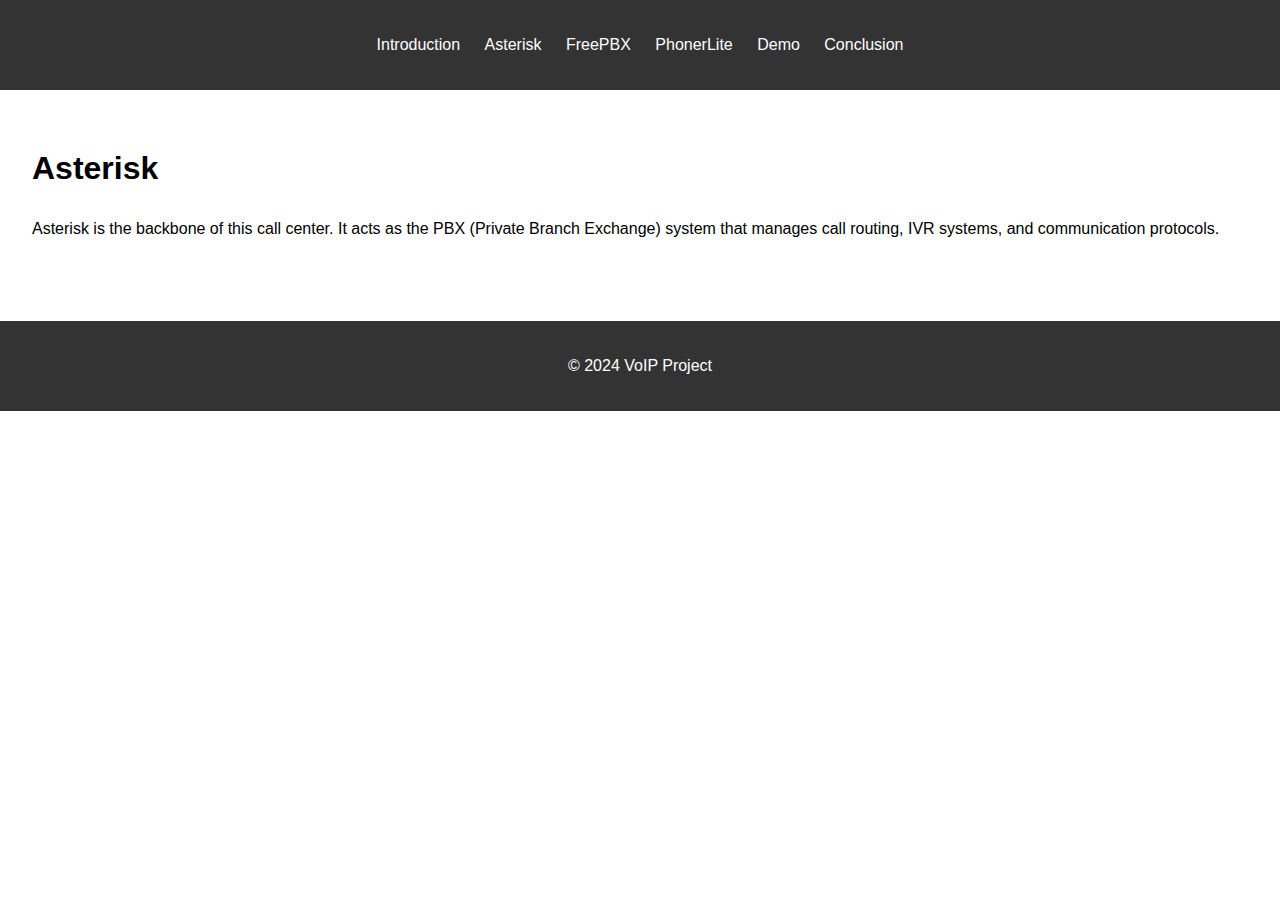
==== asterisk.html @ cea847f0 "premier" ====
<!DOCTYPE html>
<html lang="en">

<head>
    <meta charset="UTF-8">
    <meta name="viewport" content="width=device-width, initial-scale=1.0">
    <title>Asterisk - VoIP Project</title>
    <link rel="stylesheet" href="styles.css">
</head>

<body>
    <header>
        <nav>
            <ul>
                <li><a href="index.html">Introduction</a></li>
                <li><a href="asterisk.html">Asterisk</a></li>
                <li><a href="freepbx.html">FreePBX</a></li>
                <li><a href="phonerlite.html">PhonerLite</a></li>
                <li><a href="demo.html">Demo</a></li>
                <li><a href="conclusion.html">Conclusion</a></li>
            </ul>
        </nav>
    </header>
    <main>
        <h1>Asterisk</h1>
        <p>Asterisk is the backbone of this call center. It acts as the PBX (Private Branch Exchange) system that
            manages call routing, IVR systems, and communication protocols.</p>
    </main>
    <footer>
        <p>&copy; 2024 VoIP Project</p>
    </footer>
</body>

</html>
---- styles.css ----
body {
    font-family: Arial, sans-serif;
    line-height: 1.6;
    margin: 0;
    padding: 0;
}

header {
    background: #333;
    color: #fff;
    padding: 1rem 0;
    text-align: center;
}

header ul {
    list-style: none;
    padding: 0;
}

header ul li {
    display: inline;
    margin: 0 10px;
}

header ul li a {
    color: #fff;
    text-decoration: none;
}

main {
    padding: 2rem;
}

footer {
    background: #333;
    color: #fff;
    text-align: center;
    padding: 1rem 0;
    margin-top: 2rem;
}
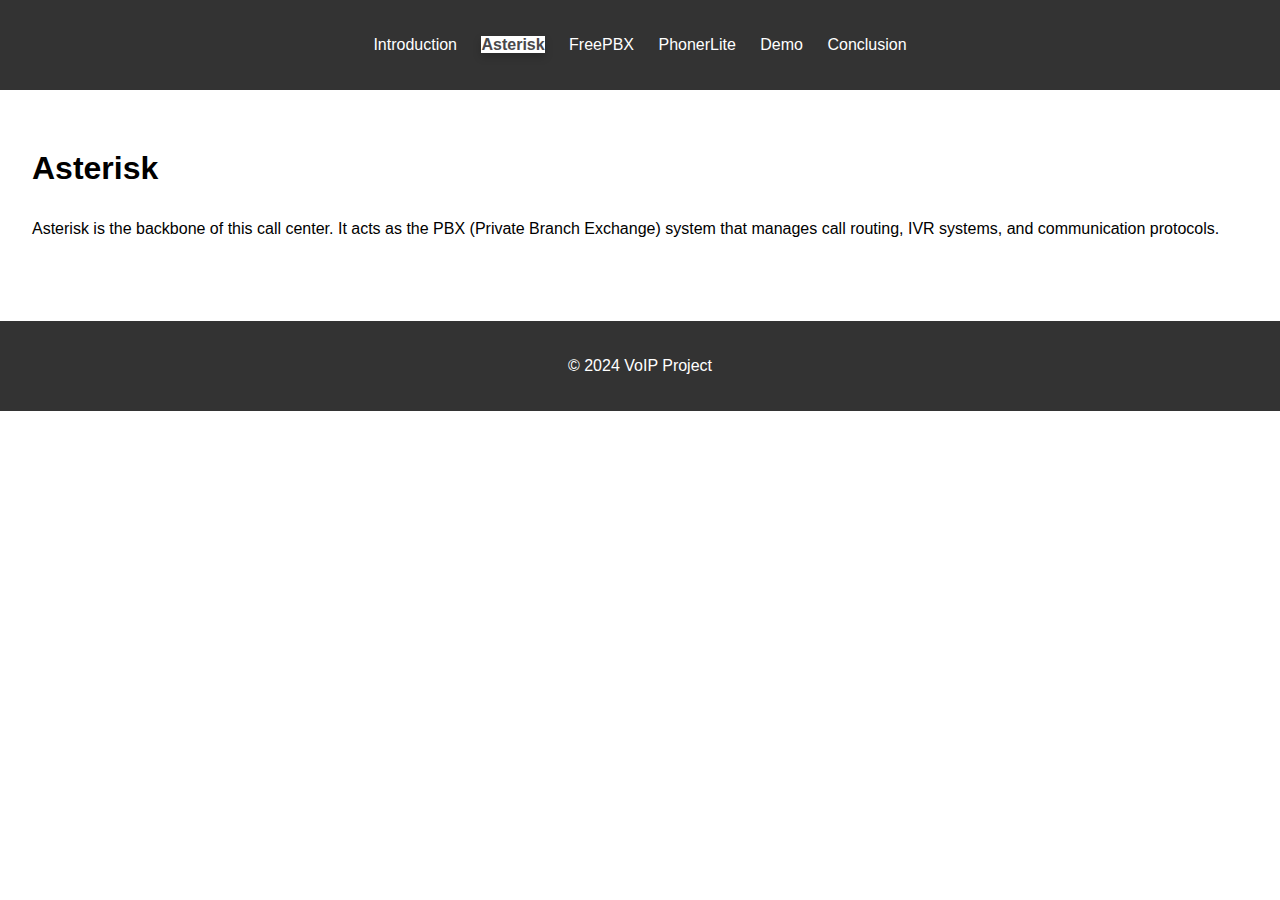
==== commit f8cb3941: "actuve" ====
--- a/asterisk.html
+++ b/asterisk.html
@@ -13,7 +13,7 @@
         <nav>
             <ul>
                 <li><a href="index.html">Introduction</a></li>
-                <li><a href="asterisk.html">Asterisk</a></li>
+                <li><a href="asterisk.html" class="active">Asterisk</a></li>
                 <li><a href="freepbx.html">FreePBX</a></li>
                 <li><a href="phonerlite.html">PhonerLite</a></li>
                 <li><a href="demo.html">Demo</a></li>
--- a/styles.css
+++ b/styles.css
@@ -27,6 +27,13 @@
     text-decoration: none;
 }
 
+nav ul li a.active {
+    background: #fff;
+    color: #49484a;
+    font-weight: bold;
+    box-shadow: 0 4px 8px rgba(0, 0, 0, 0.2);
+}
+
 main {
     padding: 2rem;
 }
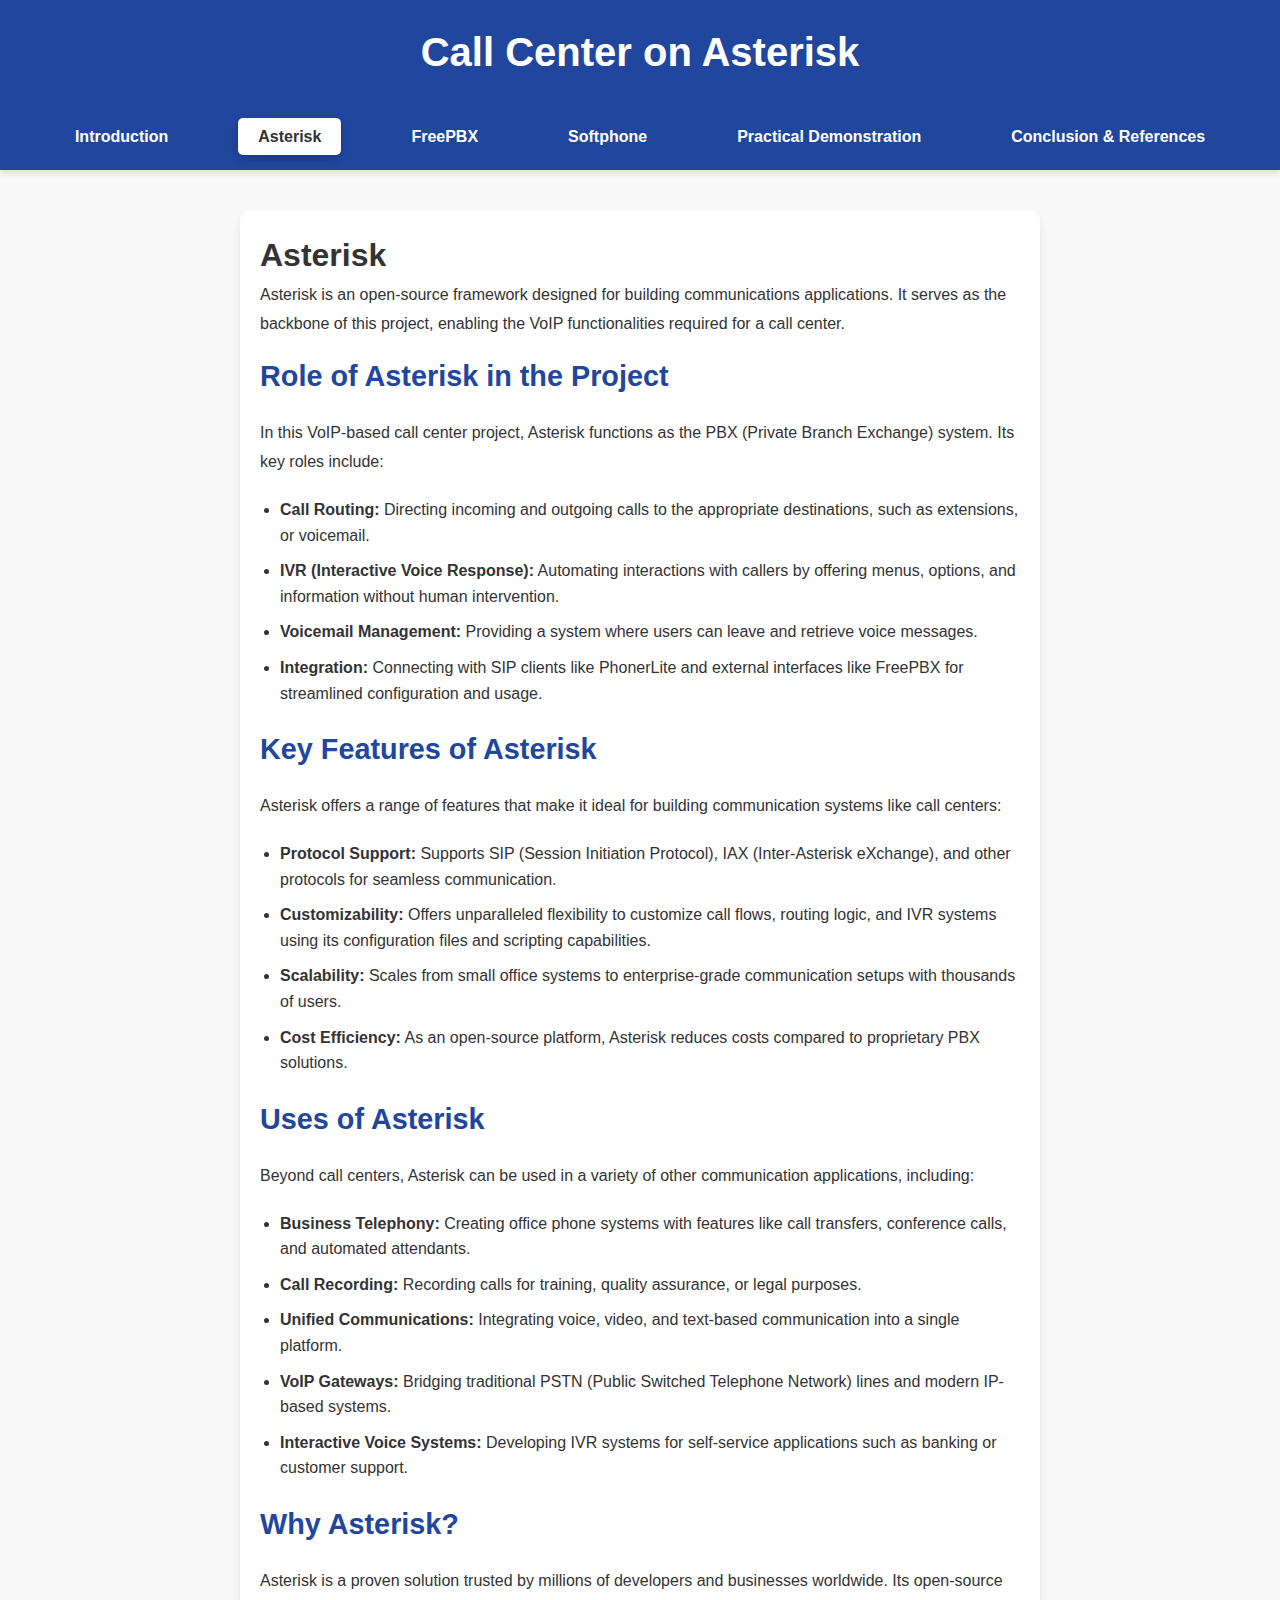
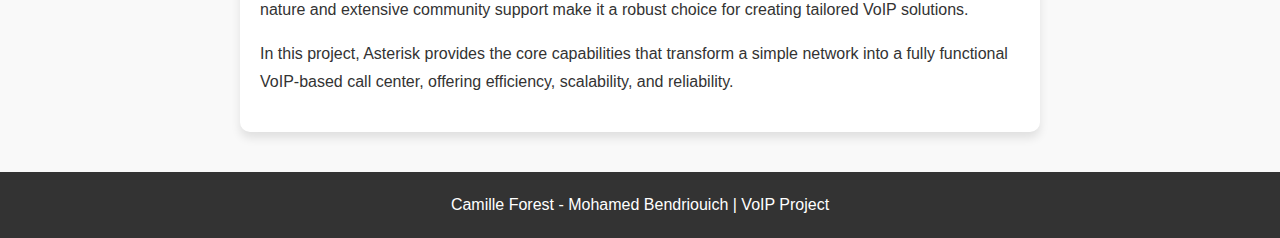
==== commit d05c58fc: "final" ====
--- a/asterisk.html
+++ b/asterisk.html
@@ -10,24 +10,74 @@
 
 <body>
     <header>
+        <h1>Call Center on Asterisk</h1>
         <nav>
             <ul>
                 <li><a href="index.html">Introduction</a></li>
                 <li><a href="asterisk.html" class="active">Asterisk</a></li>
                 <li><a href="freepbx.html">FreePBX</a></li>
-                <li><a href="phonerlite.html">PhonerLite</a></li>
-                <li><a href="demo.html">Demo</a></li>
-                <li><a href="conclusion.html">Conclusion</a></li>
+                <li><a href="softphone.html">Softphone</a></li>
+                <li><a href="demo.html">Practical Demonstration</a></li>
+                <li><a href="conclusion.html">Conclusion & References</a></li>
             </ul>
         </nav>
     </header>
     <main>
         <h1>Asterisk</h1>
-        <p>Asterisk is the backbone of this call center. It acts as the PBX (Private Branch Exchange) system that
-            manages call routing, IVR systems, and communication protocols.</p>
+        <p>Asterisk is an open-source framework designed for building communications applications. It serves as the
+            backbone of this project, enabling the VoIP functionalities required for a call center.</p>
+
+        <h2>Role of Asterisk in the Project</h2>
+        <p>In this VoIP-based call center project, Asterisk functions as the PBX (Private Branch Exchange) system. Its
+            key roles include:</p>
+        <ul>
+            <li><strong>Call Routing:</strong> Directing incoming and outgoing calls to the appropriate destinations,
+                such as extensions, or voicemail.</li>
+            <li><strong>IVR (Interactive Voice Response):</strong> Automating interactions with callers by offering
+                menus, options, and information without human intervention.</li>
+            <li><strong>Voicemail Management:</strong> Providing a system where users can leave and retrieve voice
+                messages.</li>
+            <li><strong>Integration:</strong> Connecting with SIP clients like PhonerLite and external interfaces like
+                FreePBX for streamlined configuration and usage.</li>
+        </ul>
+
+        <h2>Key Features of Asterisk</h2>
+        <p>Asterisk offers a range of features that make it ideal for building communication systems like call centers:
+        </p>
+        <ul>
+            <li><strong>Protocol Support:</strong> Supports SIP (Session Initiation Protocol), IAX (Inter-Asterisk
+                eXchange), and other protocols for seamless communication.</li>
+            <li><strong>Customizability:</strong> Offers unparalleled flexibility to customize call flows, routing
+                logic, and IVR systems using its configuration files and scripting capabilities.</li>
+            <li><strong>Scalability:</strong> Scales from small office systems to enterprise-grade communication setups
+                with thousands of users.</li>
+            <li><strong>Cost Efficiency:</strong> As an open-source platform, Asterisk reduces costs compared to
+                proprietary PBX solutions.</li>
+        </ul>
+
+        <h2>Uses of Asterisk</h2>
+        <p>Beyond call centers, Asterisk can be used in a variety of other communication applications, including:</p>
+        <ul>
+            <li><strong>Business Telephony:</strong> Creating office phone systems with features like call transfers,
+                conference calls, and automated attendants.</li>
+            <li><strong>Call Recording:</strong> Recording calls for training, quality assurance, or legal purposes.
+            </li>
+            <li><strong>Unified Communications:</strong> Integrating voice, video, and text-based communication into a
+                single platform.</li>
+            <li><strong>VoIP Gateways:</strong> Bridging traditional PSTN (Public Switched Telephone Network) lines and
+                modern IP-based systems.</li>
+            <li><strong>Interactive Voice Systems:</strong> Developing IVR systems for self-service applications such as
+                banking or customer support.</li>
+        </ul>
+
+        <h2>Why Asterisk?</h2>
+        <p>Asterisk is a proven solution trusted by millions of developers and businesses worldwide. Its open-source
+            nature and extensive community support make it a robust choice for creating tailored VoIP solutions.</p>
+        <p>In this project, Asterisk provides the core capabilities that transform a simple network into a fully
+            functional VoIP-based call center, offering efficiency, scalability, and reliability.</p>
     </main>
     <footer>
-        <p>&copy; 2024 VoIP Project</p>
+        <p>Camille Forest - Mohamed Bendriouich | VoIP Project</p>
     </footer>
 </body>
 
--- a/styles.css
+++ b/styles.css
@@ -1,47 +1,174 @@
+/* General Reset */
+* {
+    margin: 0;
+    padding: 0;
+    box-sizing: border-box;
+}
+
 body {
-    font-family: Arial, sans-serif;
+    font-family: 'Roboto', Arial, sans-serif;
     line-height: 1.6;
     margin: 0;
     padding: 0;
+    background-color: #f9f9f9;
+    color: #333;
 }
 
+/* Header Styles */
 header {
-    background: #333;
+    background: rgb(32, 70, 158);
     color: #fff;
-    padding: 1rem 0;
+    padding: 20px 0;
     text-align: center;
+    box-shadow: 0 4px 6px rgba(0, 0, 0, 0.1);
 }
 
-header ul {
-    list-style: none;
-    padding: 0;
+header h1 {
+    font-size: 2.5rem;
+    margin-bottom: 40px;
 }
 
-header ul li {
-    display: inline;
-    margin: 0 10px;
+nav ul {
+    list-style: none;
+    display: flex;
+    justify-content: center;
+    gap: 20px;
 }
 
-header ul li a {
+nav ul li {
+    margin-right: 15px;
+    margin-left: 15px;
+}
+
+nav ul li a {
     color: #fff;
     text-decoration: none;
+    font-weight: bold;
+    padding: 10px 20px;
+    border-radius: 5px;
+    transition: background 0.3s ease;
 }
 
+nav ul li a:hover {
+    background: rgba(255, 255, 255, 0.2);
+}
+
+/* Highlight Active Page */
 nav ul li a.active {
     background: #fff;
-    color: #49484a;
+    color: #333;
     font-weight: bold;
     box-shadow: 0 4px 8px rgba(0, 0, 0, 0.2);
 }
 
+/* Main Content */
 main {
-    padding: 2rem;
+    background: #fff;
+    max-width: 800px;
+    margin: 40px auto;
+    padding: 20px;
+    border-radius: 10px;
+    box-shadow: 0 6px 10px rgba(0, 0, 0, 0.1);
 }
 
+main h2 {
+    font-size: 1.8rem;
+    margin-bottom: 20px;
+    color: rgb(32, 70, 158);
+}
+
+main p {
+    margin-bottom: 15px;
+    line-height: 1.8;
+}
+
+main ul {
+    list-style-type: disc;
+    margin: 20px 0;
+    padding-left: 20px;
+}
+
+main ul li {
+    margin-bottom: 10px;
+}
+
+pre {
+    background: #f4f4f4;
+    border-left: 4px solid #3011cb;
+    padding: 10px;
+    margin: 20px 0;
+    border-radius: 5px;
+    font-family: 'Courier New', monospace;
+    overflow-x: auto;
+}
+
+/* Footer Styles */
 footer {
+    text-align: center;
+    padding: 20px;
     background: #333;
     color: #fff;
+    position: relative;
+    bottom: 0;
+    width: 100%;
+    margin-top: 40px;
+}
+
+/* Button Links (Optional) */
+button {
+    background: linear-gradient(135deg, #6a11cb, #2575fc);
+    color: #fff;
+    border: none;
+    padding: 10px 20px;
+    border-radius: 5px;
+    font-size: 1rem;
+    cursor: pointer;
+    transition: background 0.3s ease;
+}
+
+button:hover {
+    background: linear-gradient(135deg, #2575fc, #6a11cb);
+}
+
+/* Styles for Figures and Images */
+figure {
+    margin: 2rem 0;
     text-align: center;
-    padding: 1rem 0;
-    margin-top: 2rem;
+}
+
+figure img {
+    max-width: 100%;
+    height: auto;
+    border: 1px solid #ddd;
+    border-radius: 8px;
+    box-shadow: 0 2px 4px rgba(0, 0, 0, 0.1);
+    transition: transform 0.3s ease, box-shadow 0.3s ease;
+}
+
+figure img:hover {
+    transform: scale(1.05);
+    box-shadow: 0 4px 8px rgba(0, 0, 0, 0.2);
+}
+
+figcaption {
+    margin-top: 0.5rem;
+    font-style: italic;
+    color: #666;
+    font-size: 0.9rem;
+}
+
+/* Responsive Design */
+@media (max-width: 768px) {
+    nav ul {
+        flex-direction: column;
+        gap: 10px;
+    }
+
+    main {
+        padding: 15px;
+    }
+
+    header h1 {
+        font-size: 2rem;
+    }
 }